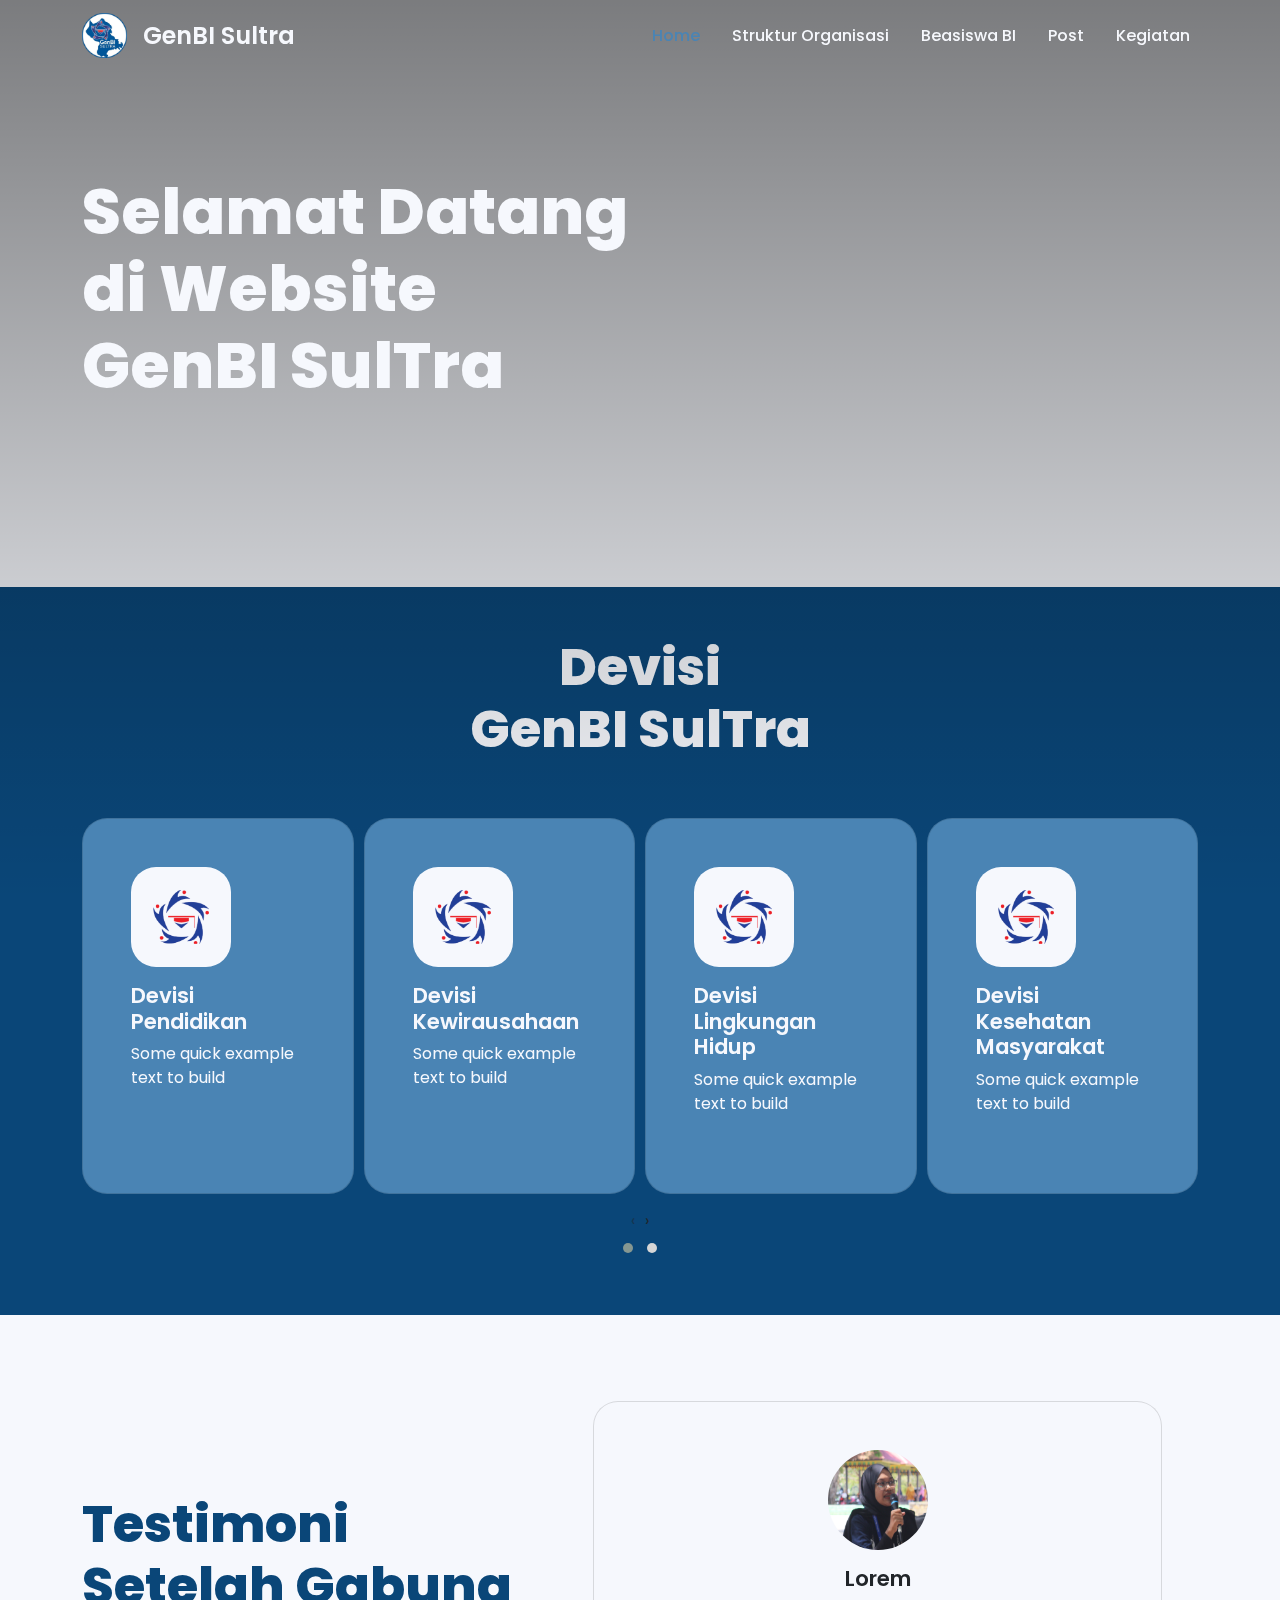
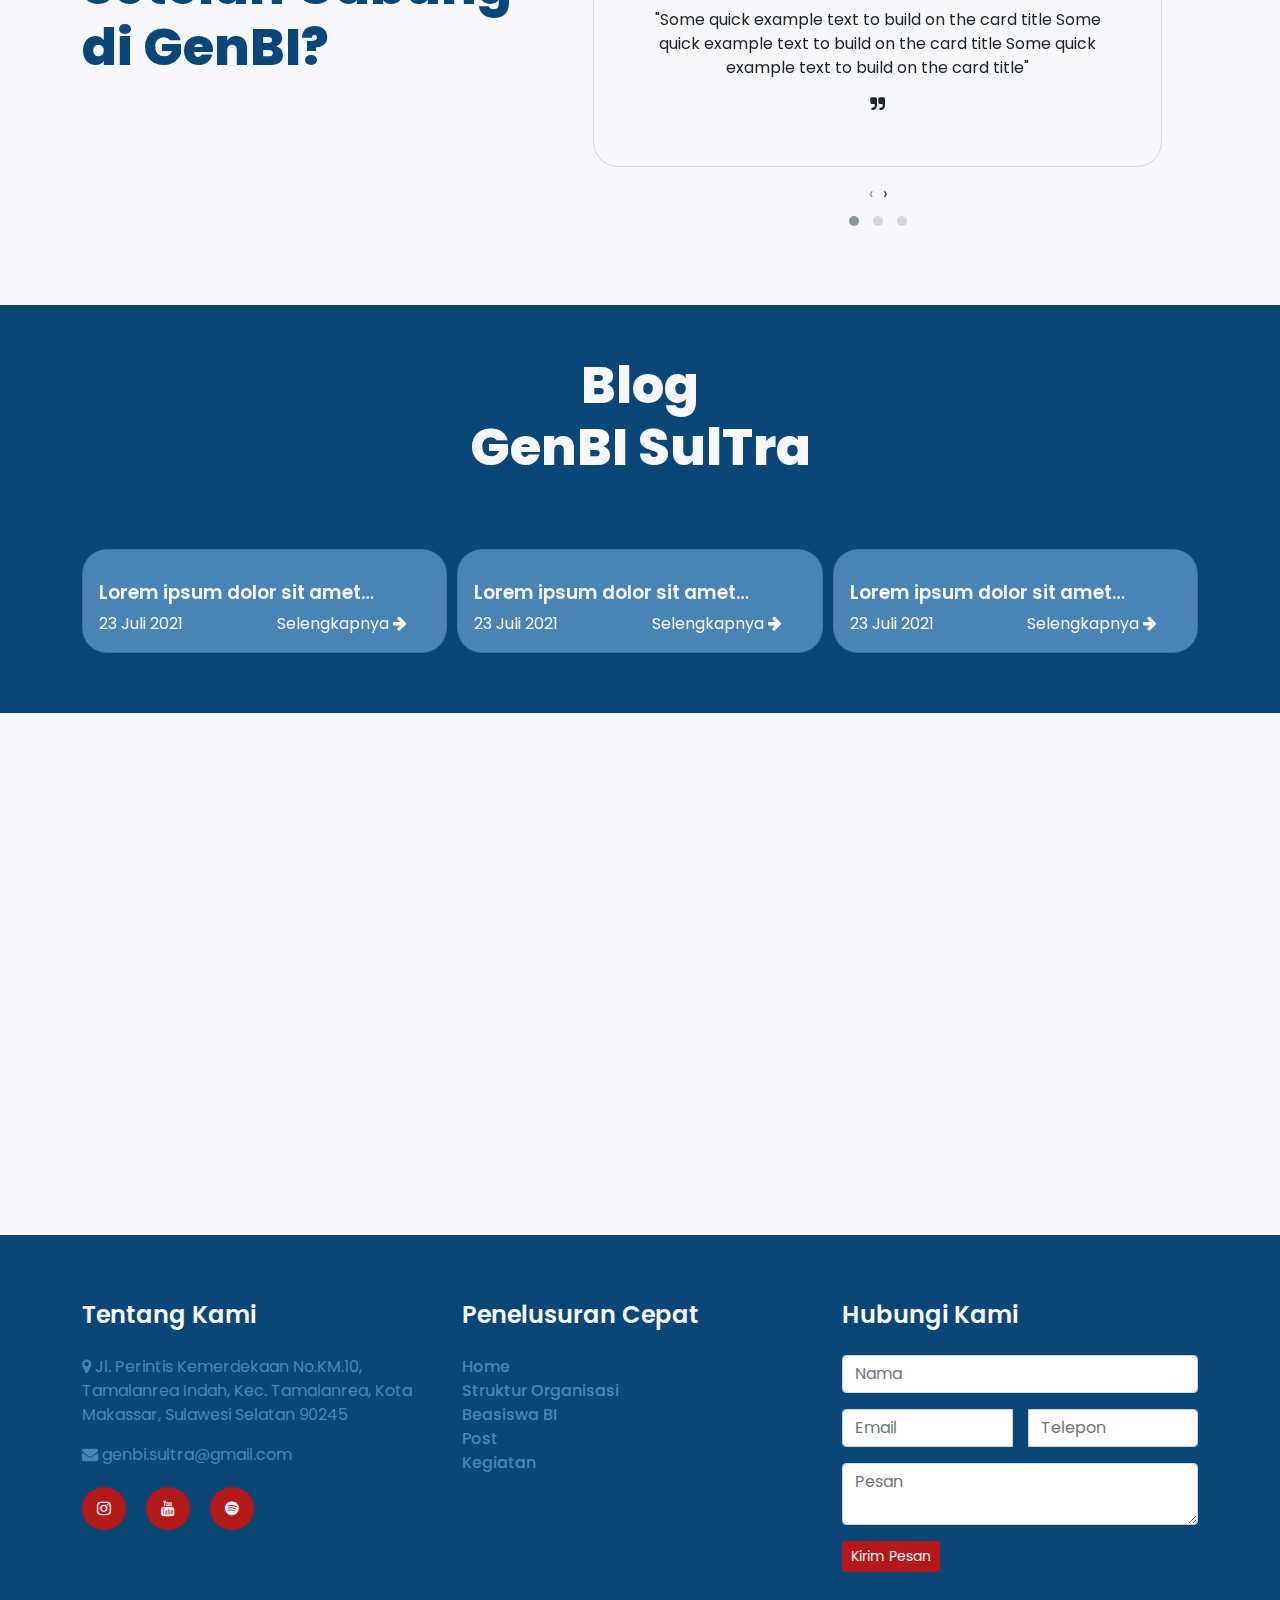
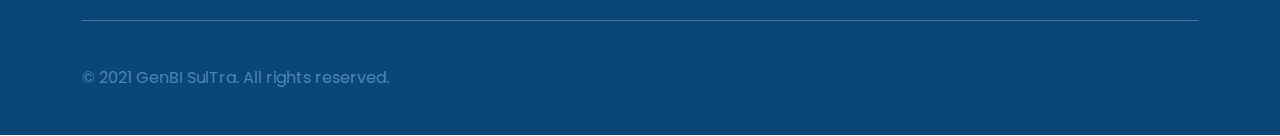
==== index.html @ 7d0d239e "initial commit" ====
<!DOCTYPE html>
<html lang="en">
<head>
	<meta charset="UTF-8">
	<meta http-equiv="X-UA-Compatible" content="IE=edge">
	<meta name="viewport" content="width=device-width, initial-scale=1.0">
	<title>GenBI Sultra</title>
	<link rel="preconnect" href="https://fonts.googleapis.com">
	<link rel="preconnect" href="https://fonts.gstatic.com" crossorigin>
	<link href="https://fonts.googleapis.com/css2?family=Poppins:wght@300;400;500;600;700;800&display=swap" rel="stylesheet">
	<link rel="stylesheet" href="libraries/bootstrap/css/bootstrap.css">
	<link rel="stylesheet" href="/libraries/owlcarousel/owl.carousel.min.css">
	<link rel="stylesheet" href="/libraries/owlcarousel/owl.theme.default.css">
	<link href="//netdna.bootstrapcdn.com/font-awesome/4.1.0/css/font-awesome.min.css" rel="stylesheet">
	<link rel="stylesheet" href="/styles/main.css">
</head>
<body>
	<!-- navbar -->
	<nav class="navbar navbar-expand-lg navbar-light">
		<div class="container">
			<a class="navbar-brand nav-logo" href="#"><img src="/images/genbi-sultra.png" width="45" alt=""></a>
			<a class="navbar-brand nav-brand" href="#">GenBI Sultra</a>
			<button class="navbar-toggler" type="button" data-bs-toggle="collapse" data-bs-target="#navbarSupportedContent" aria-controls="navbarSupportedContent" aria-expanded="false" aria-label="Toggle navigation">
				<span class="navbar-toggler-icon"></span>
			</button>
			<div class="collapse navbar-collapse" id="navbarSupportedContent">
				<ul class="navbar-nav ms-auto mb-2 mb-lg-0">
					<li class="nav-item">
						<a class="nav-link top-nav active" aria-current="page" href="#">Home</a>
					</li>
					<li class="nav-item">
						<a class="nav-link top-nav" href="#">Struktur Organisasi</a>
					</li>
					<li class="nav-item">
						<a class="nav-link top-nav" href="#">Beasiswa BI</a>
					</li>
					<li class="nav-item">
						<a class="nav-link top-nav" href="#">Post</a>
					</li>
					<li class="nav-item">
						<a class="nav-link top-nav" href="#">Kegiatan</a>
					</li>
				</ul>
			</div>
		</div>
	</nav>

	<!-- heroes -->
	<div class="container-fluid heroes-parent">
		<div class="container heroes">
			<div class="row align-items-center">
				<div class="col-12 col-md-6">
					<h1>Selamat Datang <br> di Website <br> GenBI SulTra</h1>
				</div>
				<div class="d-none d-md-block col-md-6">
					
				</div>
			</div>
		</div>
	</div>

	<!-- devisi -->
	<div class="container-fluid devisi">
		<h2 class="text-center">Devisi <br> GenBI SulTra</h2>

		<div class="container">
			<div class="owl-carousel devisi-carousel owl-theme">
				<div class="item">
					<div class="card">
						<div class="card-body">
							<div class="logo-devisi">
								<img src="/images/devisi.png" alt="">
							</div>
							<h5 class="card-title">Devisi <br> Pendidikan</h5>
							<p class="card-text">Some quick example text to build</p>
						</div>
					</div>
				</div>
				<div class="item">
					<div class="card">
						<div class="card-body">
							<div class="logo-devisi">
								<img src="/images/devisi.png" alt="">
							</div>
							<h5 class="card-title">Devisi <br> Kewirausahaan</h5>
							<p class="card-text">Some quick example text to build</p>
						</div>
					</div>
				</div>
				<div class="item">
					<div class="card">
						<div class="card-body">
							<div class="logo-devisi">
								<img src="/images/devisi.png" alt="">
							</div>
							<h5 class="card-title">Devisi <br> Lingkungan Hidup</h5>
							<p class="card-text">Some quick example text to build</p>
						</div>
					</div>
				</div>
				<div class="item">
					<div class="card">
						<div class="card-body">
							<div class="logo-devisi">
								<img src="/images/devisi.png" alt="">
							</div>
							<h5 class="card-title">Devisi <br> Kesehatan Masyarakat</h5>
							<p class="card-text">Some quick example text to build</p>
						</div>
					</div>
				</div>
				<div class="item">
					<div class="card">
						<div class="card-body">
							<div class="logo-devisi">
								<img src="/images/devisi.png" alt="">
							</div>
							<h5 class="card-title">Devisi <br> Komunikasi dan Informatika</h5>
							<p class="card-text">Some quick example text to build</p>
						</div>
					</div>
				</div>
			</div>
		</div>
	</div>

	<!-- testimoni -->
	<div class="container testimoni">
		<div class="row row-testimoni align-items-center">
			<div class="col">
				<h2 class="text-left">Testimoni <br>Setelah Gabung di GenBI?</h2>
			</div>
			<div class="col-12 col-md-7">
				<div class="testimoni-anggota">		
					<div class="owl-carousel testimoni-carousel owl-theme">
						<div class="item">
							<div class="card">
								<div class="card-body">
									<div class="img-profile-container">
										<img src="/images/img-profile.png" alt="">
									</div>
									<h5 class="card-title text-center mt-3">Lorem</h5>
									<p class="card-text text-center mt-3">"Some quick example text to build on the card title Some quick example text to build on the card title Some quick example text to build on the card title"</p>
									<div class="row">
										<i class="fa fa-quote-right text-center"></i>
									</div>
								</div>
							</div>
						</div>
						<div class="item">
							<div class="card">
								<div class="card-body">
									<div class="img-profile-container">
										<img src="/images/img-profile.png" alt="">
									</div>
									<h5 class="card-title text-center mt-3">Ipsum</h5>
									<p class="card-text text-center mt-3">"Some quick example text to build on the card title Some quick example text to build on the card title Some quick example text to build on the card title"</p>
									<div class="row">
										<i class="fa fa-quote-right text-center"></i>
									</div>
								</div>
							</div>
						</div>
						<div class="item">
							<div class="card">
								<div class="card-body">
									<div class="img-profile-container">
										<img src="/images/img-profile.png" alt="">
									</div>
									<h5 class="card-title text-center mt-3">Dolor</h5>
									<p class="card-text text-center mt-3">"Some quick example text to build on the card title Some quick example text to build on the card title Some quick example text to build on the card title"</p>
									<div class="row">
										<i class="fa fa-quote-right text-center"></i>
									</div>
								</div>
							</div>
						</div>
					</div>
				</div>
			</div>
		</div>
	</div>

	<!-- blog -->
	<div class="container-fluid blog">
		<div class="title">
			<h2 class="text-center">Blog <br> GenBI SulTra</h2>
		</div>

		<div class="container">
			<div class="owl-carousel blog-carousel owl-theme">
				<div class="item">
					<div class="card">
						<div class="card-body">
							<div class="img-container">
								<img class="img-blog" src="/images/carousel-1.JPG" alt="">
							</div>
							<h5 class="card-title">Lorem ipsum dolor sit amet consectetur adipisicing elit. Temporibus, suscipit quidem sunt cumque error doloremque earum eius, consectetur quisquam adipisci nam illum ab eum. Incidunt distinctio nemo corrupti modi a?</h5>
							<div class="row">
								<div class="col">
									<p class="date">23 Juli 2021</p>
								</div>
								<div class="col">
									<a href="#">Selengkapnya <i class="fa fa-arrow-right"></i></a>
								</div>
							</div>
						</div>
					</div>
				</div>
				<div class="item">
					<div class="card">
						<div class="card-body">
							<div class="img-container">
								<img class="img-blog" src="/images/carousel-2.JPG" alt="">
							</div>
							<h5 class="card-title">Lorem ipsum dolor sit amet consectetur adipisicing elit. Temporibus, suscipit quidem sunt cumque error doloremque earum eius, consectetur quisquam adipisci nam illum ab eum. Incidunt distinctio nemo corrupti modi a?</h5>
							<div class="row">
								<div class="col">
									<p class="date">23 Juli 2021</p>
								</div>
								<div class="col">
									<a href="#">Selengkapnya <i class="fa fa-arrow-right"></i></a>
								</div>
							</div>
						</div>
					</div>
				</div>
				<div class="item">
					<div class="card">
						<div class="card-body">
							<div class="img-container">
								<img class="img-blog" src="/images/carousel-3.JPG" alt="">
							</div>
							<h5 class="card-title">Lorem ipsum dolor sit amet consectetur adipisicing elit. Temporibus, suscipit quidem sunt cumque error doloremque earum eius, consectetur quisquam adipisci nam illum ab eum. Incidunt distinctio nemo corrupti modi a?</h5>
							<div class="row">
								<div class="col">
									<p class="date">23 Juli 2021</p>
								</div>
								<div class="col">
									<a href="#">Selengkapnya <i class="fa fa-arrow-right"></i></a>
								</div>
							</div>
						</div>
					</div>
				</div>
			</div>
		</div>
	</div>

	<!-- tagar -->
	<div class="container-fluid tagar">
		<div class="container">
			<h2>#ENERGIUNTUKNEGERI <br> #SOSOITO</h2>
		</div>
	</div>

	<footer>
		<div class="container">
			<div class="row pt-5 pb-5">
				<div class="col-12 col-md-4">
					<h3>Tentang Kami</h3>

					<p><i class="fa fa-map-marker"></i> Jl. Perintis Kemerdekaan No.KM.10, Tamalanrea Indah, Kec. Tamalanrea, Kota Makassar, Sulawesi Selatan 90245</p>
					<p><i class="fa fa-envelope"></i> genbi.sultra@gmail.com</p>
					<div class="sosmed">
						<a href="#"><i class="fa fa-instagram"></i></a>
						<a href="#"><i class="fa fa-youtube"></i></i></a>
						<a href="#"><i class="fa fa-spotify"></i></a>
					</div>
				</div>

				<div class="col-12 col-md-4">
					<h3>Penelusuran Cepat</h3>

					<ul>
						<li><a href="#">Home</a></li>
						<li><a href="#">Struktur Organisasi</a></li>
						<li><a href="#">Beasiswa BI</a></li>
						<li><a href="#">Post</a></li>
						<li><a href="#">Kegiatan</a></li>
					</ul>
				</div>

				<div class="col-12 col-md-4">
					<h3>Hubungi Kami</h3>

					<form action="" method="post">
						<div class="input-group mb-3">
							<input type="text" class="form-control" placeholder="Nama" aria-label="Nama">
						</div>
						<div class="input-group mb-3">
							<input type="text" class="form-control me-3" placeholder="Email" aria-label="Email">
							<input type="text" class="form-control" placeholder="Telepon" aria-label="Telepon">
						</div>
						<div class="input-group mb-3">
							<textarea class="form-control" placeholder="Pesan" aria-label="With textarea"></textarea>
						</div>

						<div class="btn btn-sm btn-send">Kirim Pesan</div>
					</form>
				</div>
			</div>

			<hr/>

			<p class="copyrigth">© 2021 GenBI SulTra. All rights reserved.</p>
		</div>
	</footer>

	<script src="/libraries/bootstrap/js/bootstrap.js"></script>
	<script src="/libraries/jquery/jquery-3.6.0.min.js"></script>
	<script src="/libraries/owlcarousel/owl.carousel.min.js"></script>
	<script src="/scripts/animation.js"></script>
</body>
</html>
---- styles/main.css ----
* {
  font-family: 'Poppins', sans-serif;
}

body {
  background-color: #F6F8FD;
}

.navbar {
  position: fixed;
  width: 100%;
  top: 0;
  left: 0;
  z-index: 999;
}

.navbar .nav-logo {
  border-radius: 50%;
}

.navbar .nav-brand {
  font-size: 18pt;
  font-weight: 600;
  color: #F6F8FD;
}

.navbar .nav-brand.active {
  color: #0A4678;
}

.navbar ul li {
  margin-left: 16px;
}

.navbar ul li .top-nav {
  font-size: 12pt;
  font-weight: 500;
  color: #F6F8FD !important;
}

.navbar ul li .top-nav:hover {
  color: #0A4678 !important;
}

.navbar ul li .top-nav.active {
  color: #4a84b4 !important;
}

.navbar ul li .top-nav.active:hover {
  color: #0A4678 !important;
}

.navbar.active {
  background-color: #F6F8FD;
  -webkit-box-shadow: 0 2px 4px rgba(0, 0, 0, 0.2);
          box-shadow: 0 2px 4px rgba(0, 0, 0, 0.2);
}

.heroes-parent {
  background-image: url(/images/sikola-dilao.png);
  background-size: cover;
  height: 100%;
  margin-top: -71px;
  padding: 0;
}

.heroes-parent .heroes {
  margin-top: 70px;
  padding-top: 175px;
  padding-bottom: 175px;
}

.heroes-parent .heroes .row {
  height: 100%;
}

.heroes-parent .heroes .row h1 {
  position: relative;
  font-size: 5vw;
  font-weight: 800;
  color: #F6F8FD;
  z-index: 99;
}

.heroes-parent::after {
  content: '';
  display: block;
  width: 100%;
  height: 100%;
  background-image: -webkit-gradient(linear, left top, left bottom, from(rgba(0, 0, 0, 0.5)), to(rgba(0, 0, 0, 0)));
  background-image: linear-gradient(to bottom, rgba(0, 0, 0, 0.5), rgba(0, 0, 0, 0));
  position: absolute;
  bottom: 0;
}

@media screen and (max-width: 750px) {
  .heroes-parent .heroes .row h1 {
    text-align: center;
    font-size: 10vmin;
  }
}

.devisi {
  background-color: #0A4678;
  padding-top: 50px;
  padding-bottom: 50px;
}

.devisi h2 {
  font-size: 4vw;
  font-weight: 800;
  padding-bottom: 50px;
  color: #F6F8FD;
}

.devisi .card {
  border-radius: 25px;
  padding: 32px;
  background-color: #4a84b4;
  -webkit-box-shadow: 2 2px 4px rgba(0, 0, 0, 0.5);
          box-shadow: 2 2px 4px rgba(0, 0, 0, 0.5);
}

.devisi .card .card-body {
  min-height: 310px;
}

.devisi .card .card-body .logo-devisi {
  position: relative;
  width: 100px;
  height: 100px;
  background-color: #F6F8FD;
  border-radius: 25px;
  margin-bottom: 16px;
}

.devisi .card .card-body .card-title {
  font-size: 16pt;
  font-weight: 600;
  color: #F6F8FD;
}

.devisi .card .card-body p {
  color: #F6F8FD;
}

@media screen and (max-width: 750px) {
  .devisi h2 {
    font-size: 7vmin;
  }
}

.testimoni .row-testimoni {
  padding-top: 50px;
  padding-bottom: 90px;
  height: 100%;
}

.testimoni .row-testimoni h2 {
  font-size: 4vw;
  font-weight: 800;
  color: #0A4678;
}

.testimoni .row-testimoni .testimoni-anggota {
  height: 450px;
  padding: 36px;
}

.testimoni .row-testimoni .testimoni-anggota .quotes-logo {
  text-align: center;
}

.testimoni .row-testimoni .testimoni-anggota .card {
  border-radius: 25px;
  padding: 32px;
  background-color: #F6F8FD;
}

.testimoni .row-testimoni .testimoni-anggota .card .card-body {
  min-height: 300px;
}

.testimoni .row-testimoni .testimoni-anggota .card .card-body .img-profile-container {
  position: relative;
  width: 100px;
  height: 100px;
  background-color: #F6F8FD;
  border-radius: 25px;
  margin-bottom: 16px;
  margin: auto;
}

.testimoni .row-testimoni .testimoni-anggota .card .card-body .img-profile-container img {
  width: 100%;
  height: 100%;
  border-radius: 50%;
}

.testimoni .row-testimoni .testimoni-anggota .card .card-body .card-title {
  font-size: 16pt;
  font-weight: 600;
}

.testimoni .row-testimoni .testimoni-anggota .card .card-body .quotes-logo {
  width: 55px;
  -webkit-box-pack: center;
      -ms-flex-pack: center;
          justify-content: center;
  margin: auto;
}

@media screen and (max-width: 990px) {
  .testimoni .row-testimoni {
    padding-top: 30px;
    padding-bottom: 120px;
  }
}

@media screen and (max-width: 750px) {
  .testimoni .row-testimoni {
    padding-top: 40px;
    padding-bottom: 110px;
  }
  .testimoni .row-testimoni h2 {
    font-size: 7vmin;
  }
}

.blog {
  background-color: #0A4678;
  padding-top: 50px;
  padding-bottom: 60px;
}

.blog h2 {
  font-size: 4vw;
  font-weight: 800;
  padding: 5%;
  padding-top: 0;
  color: #F6F8FD;
}

.blog .card {
  border-radius: 25px;
  background-color: #4a84b4;
}

.blog .card .card-body .img-container {
  position: relative;
}

.blog .card .card-body .img-container .img-blog {
  border-radius: 25px;
  width: 100%;
}

.blog .card .card-body .img-container::after {
  content: '';
  display: block;
  width: 100%;
  height: 100%;
  background-image: -webkit-gradient(linear, left bottom, left top, from(black), to(rgba(0, 0, 0, 0)));
  background-image: linear-gradient(to top, black, rgba(0, 0, 0, 0));
  position: absolute;
  bottom: 0;
  border-radius: 25px;
}

.blog .card .card-body .card-title {
  font-size: 14pt;
  font-weight: 600;
  margin-top: 16px;
  overflow: hidden;
  display: -webkit-box;
  -webkit-line-clamp: 1;
  -webkit-box-orient: vertical;
  color: #F6F8FD;
}

.blog .card .card-body .date {
  margin-bottom: 0;
  color: #F6F8FD;
}

.blog .card .card-body a {
  color: #F6F8FD;
  text-decoration: none;
}

.blog .card .card-body a:hover {
  color: #0A4678;
  text-decoration: underline;
}

@media screen and (max-width: 750px) {
  .blog h2 {
    font-size: 7vmin;
  }
}

.tagar {
  background-image: url(/images/sikola-dilao.png);
  background-size: cover;
  height: 100%;
}

.tagar .container {
  padding-top: 180px;
  padding-bottom: 180px;
  height: 100%;
}

.tagar .container h2 {
  font-size: 5vw;
  font-weight: 800;
  color: #F6F8FD;
}

@media screen and (max-width: 750px) {
  .tagar .container h2 {
    font-size: 6vmin;
  }
}

footer {
  background-color: #0A4678;
}

footer h3 {
  font-size: 18pt;
  font-weight: 600;
  color: #F6F8FD;
  padding: 5%;
  padding-left: 0;
}

footer p {
  color: #4a84b4;
}

footer .sosmed {
  margin-top: 30px;
}

footer .sosmed a {
  padding: 10px;
  padding-left: 15px;
  padding-right: 15px;
  background-color: #B51818;
  border-radius: 50%;
  margin-right: 16px;
}

footer .sosmed a i {
  color: #F6F8FD;
}

footer .sosmed a:hover {
  background-color: #4a84b4;
}

footer .btn-send {
  background-color: #B51818;
  color: #F6F8FD;
}

footer .btn-send:hover {
  background-color: #4a84b4;
}

footer ul {
  list-style: none;
  padding-left: 0;
  margin-bottom: 0;
}

footer ul li {
  padding-left: 0;
}

footer ul li a {
  font-size: 12pt;
  font-weight: 500;
  color: #4a84b4 !important;
  text-decoration: none;
}

footer ul li a:hover {
  color: #F6F8FD !important;
}

footer hr {
  color: #F6F8FD;
  margin: 0;
}

footer .copyrigth {
  padding-top: 45px;
  padding-bottom: 45px;
  margin-top: 0;
  margin-bottom: 0;
}

@media screen and (max-width: 750px) {
  footer .row {
    padding-top: 0 !important;
  }
  footer .row .col-12 {
    margin-top: 50px;
  }
}
/*# sourceMappingURL=main.css.map */
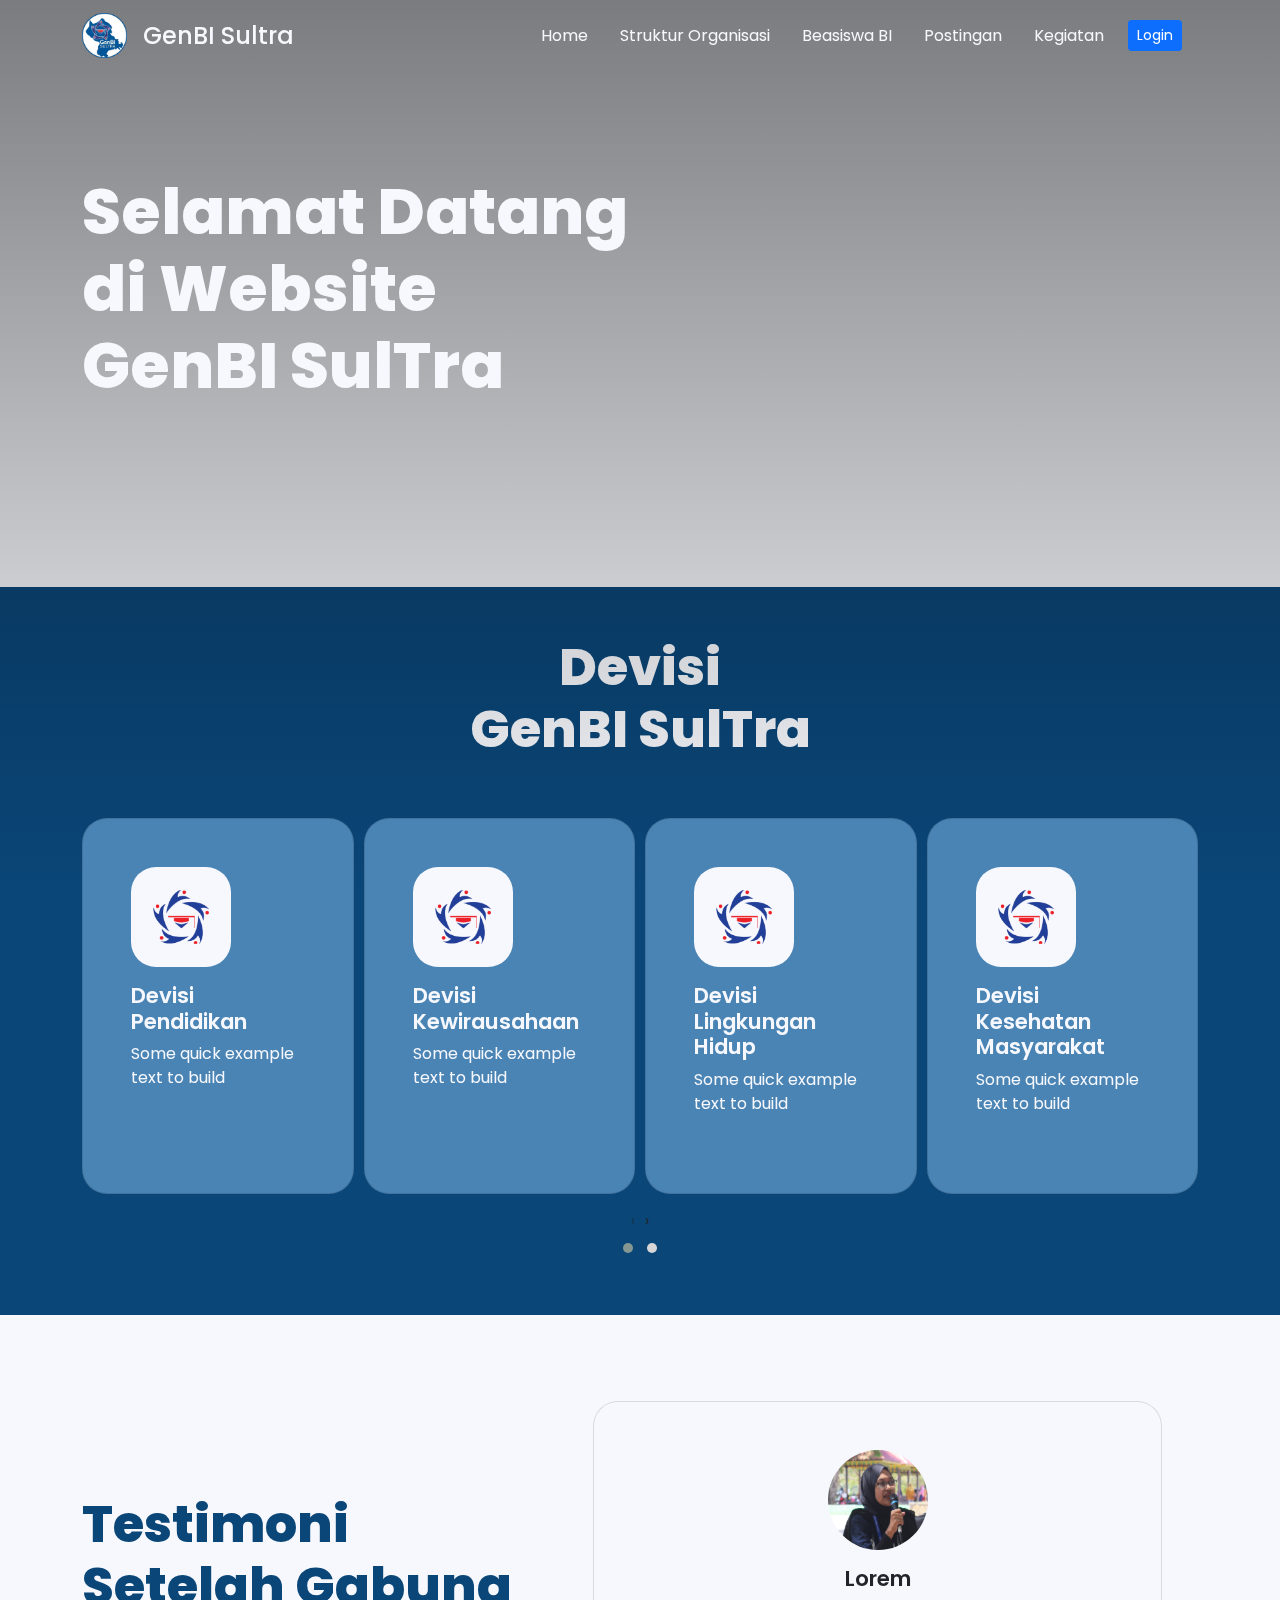
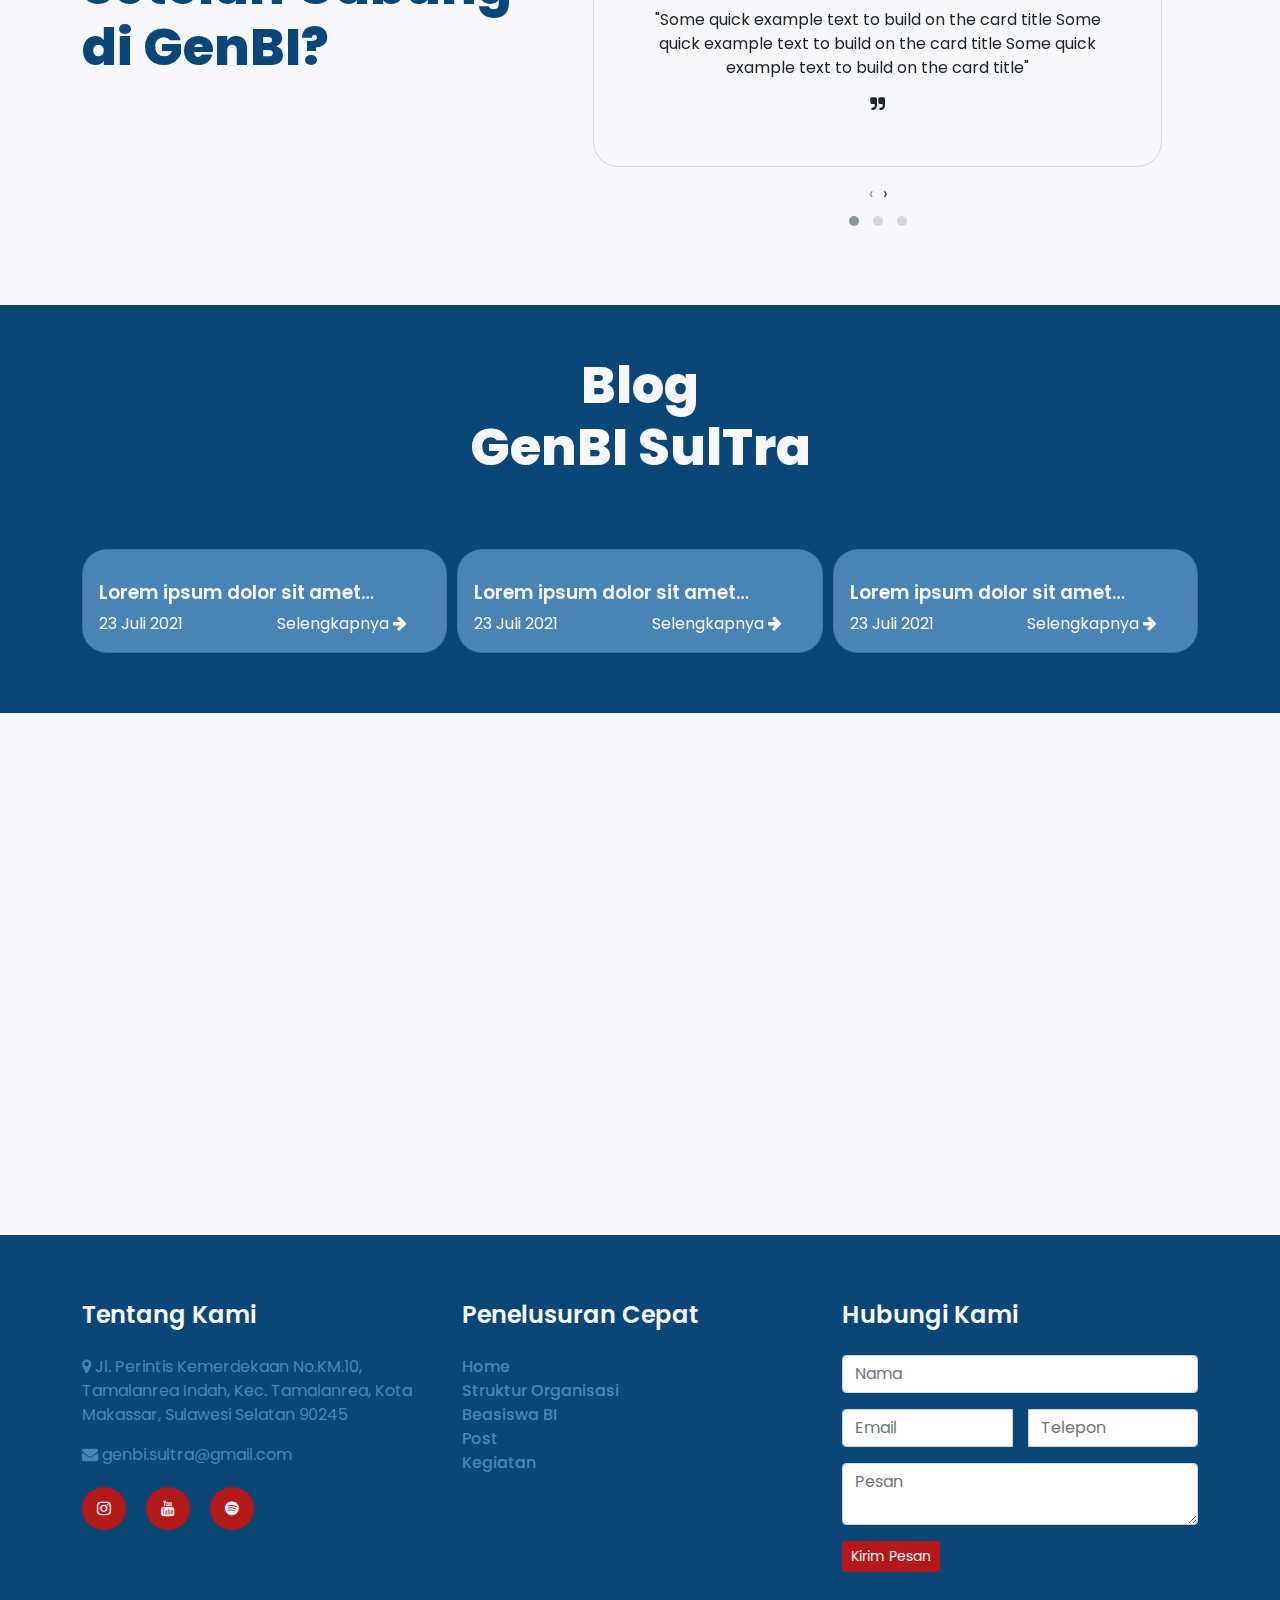
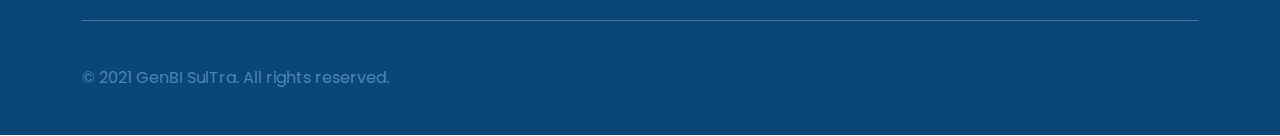
==== commit da492dec: "Perbaikan Navbar" ====
--- a/index.html
+++ b/index.html
@@ -4,7 +4,7 @@
 	<meta charset="UTF-8">
 	<meta http-equiv="X-UA-Compatible" content="IE=edge">
 	<meta name="viewport" content="width=device-width, initial-scale=1.0">
-	<title>GenBI Sultra</title>
+	<title>GenBI SULTRA</title>
 	<link rel="preconnect" href="https://fonts.googleapis.com">
 	<link rel="preconnect" href="https://fonts.gstatic.com" crossorigin>
 	<link href="https://fonts.googleapis.com/css2?family=Poppins:wght@300;400;500;600;700;800&display=swap" rel="stylesheet">
@@ -16,7 +16,7 @@
 </head>
 <body>
 	<!-- navbar -->
-	<nav class="navbar navbar-expand-lg navbar-light">
+	<nav class="navbar navbar-expand-lg navbar-light py-2">
 		<div class="container">
 			<a class="navbar-brand nav-logo" href="#"><img src="/images/genbi-sultra.png" width="45" alt=""></a>
 			<a class="navbar-brand nav-brand" href="#">GenBI Sultra</a>
@@ -26,21 +26,25 @@
 			<div class="collapse navbar-collapse" id="navbarSupportedContent">
 				<ul class="navbar-nav ms-auto mb-2 mb-lg-0">
 					<li class="nav-item">
-						<a class="nav-link top-nav active" aria-current="page" href="#">Home</a>
-					</li>
-					<li class="nav-item">
-						<a class="nav-link top-nav" href="#">Struktur Organisasi</a>
-					</li>
-					<li class="nav-item">
-						<a class="nav-link top-nav" href="#">Beasiswa BI</a>
-					</li>
-					<li class="nav-item">
-						<a class="nav-link top-nav" href="#">Post</a>
-					</li>
-					<li class="nav-item">
-						<a class="nav-link top-nav" href="#">Kegiatan</a>
+						<a class="nav-link top-nav" aria-current="page" href="/index.html">Home</a>
+					</li>
+					<li class="nav-item">
+						<a class="nav-link top-nav" aria-current="page" href="">Struktur Organisasi</a>
+					</li>
+					<li class="nav-item">
+						<a class="nav-link top-nav" aria-current="page" href="#">Beasiswa BI</a>
+					</li>
+					<li class="nav-item">
+						<a class="nav-link top-nav" aria-current="page" href="#">Postingan</a>
+					</li>
+					<li class="nav-item">
+						<a class="nav-link top-nav" aria-current="page" href="#">Kegiatan</a>
 					</li>
 				</ul>
+
+				<a href="#" class="btn btn-sm btn-primary ms-3 d-block me-sm-3">
+					Login
+				</a>
 			</div>
 		</div>
 	</nav>
--- a/styles/main.css
+++ b/styles/main.css
@@ -20,12 +20,12 @@
 
 .navbar .nav-brand {
   font-size: 18pt;
-  font-weight: 600;
+  font-weight: 500;
   color: #F6F8FD;
 }
 
 .navbar .nav-brand.active {
-  color: #0A4678;
+  color: #4a84b4;
 }
 
 .navbar ul li {
@@ -34,20 +34,22 @@
 
 .navbar ul li .top-nav {
   font-size: 12pt;
-  font-weight: 500;
+  font-weight: normal;
   color: #F6F8FD !important;
 }
 
 .navbar ul li .top-nav:hover {
-  color: #0A4678 !important;
+  opacity: 50%;
 }
 
 .navbar ul li .top-nav.active {
   color: #4a84b4 !important;
+  font-weight: normal;
 }
 
 .navbar ul li .top-nav.active:hover {
   color: #0A4678 !important;
+  opacity: 50%;
 }
 
 .navbar.active {
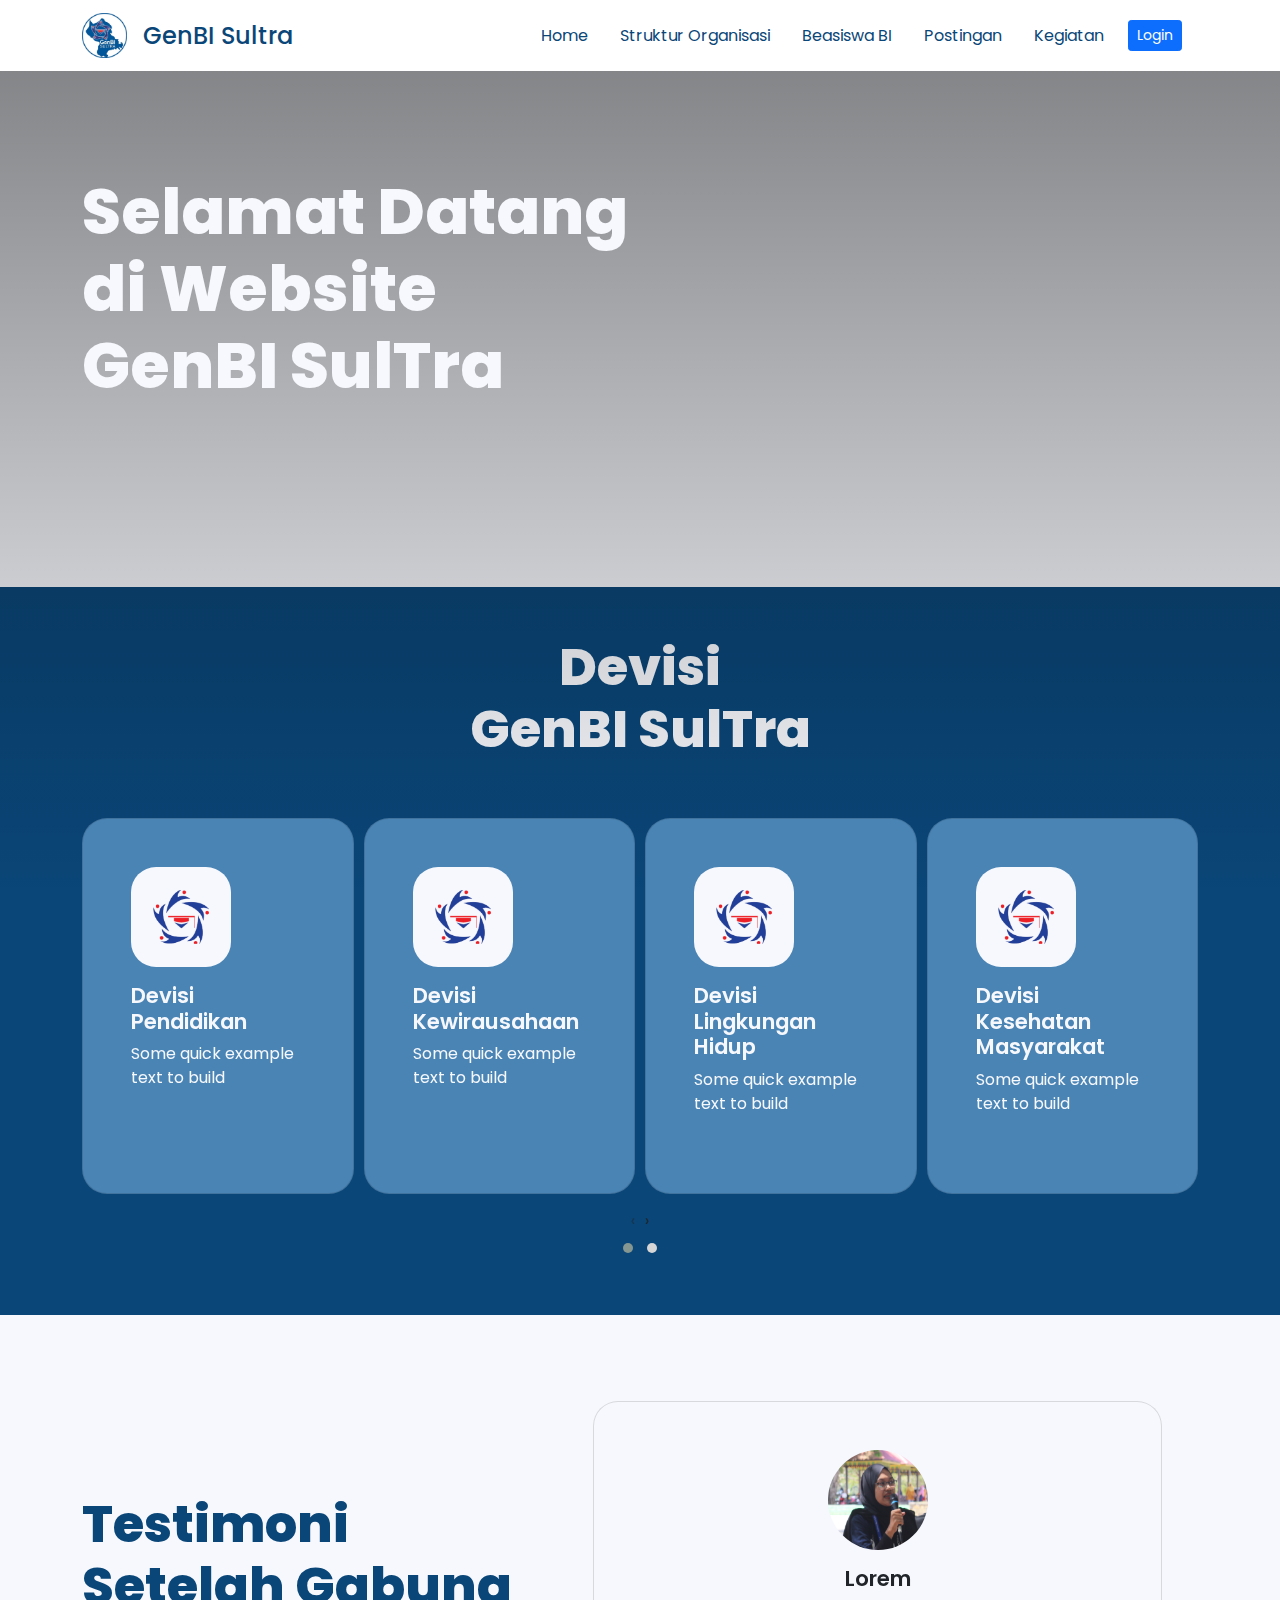
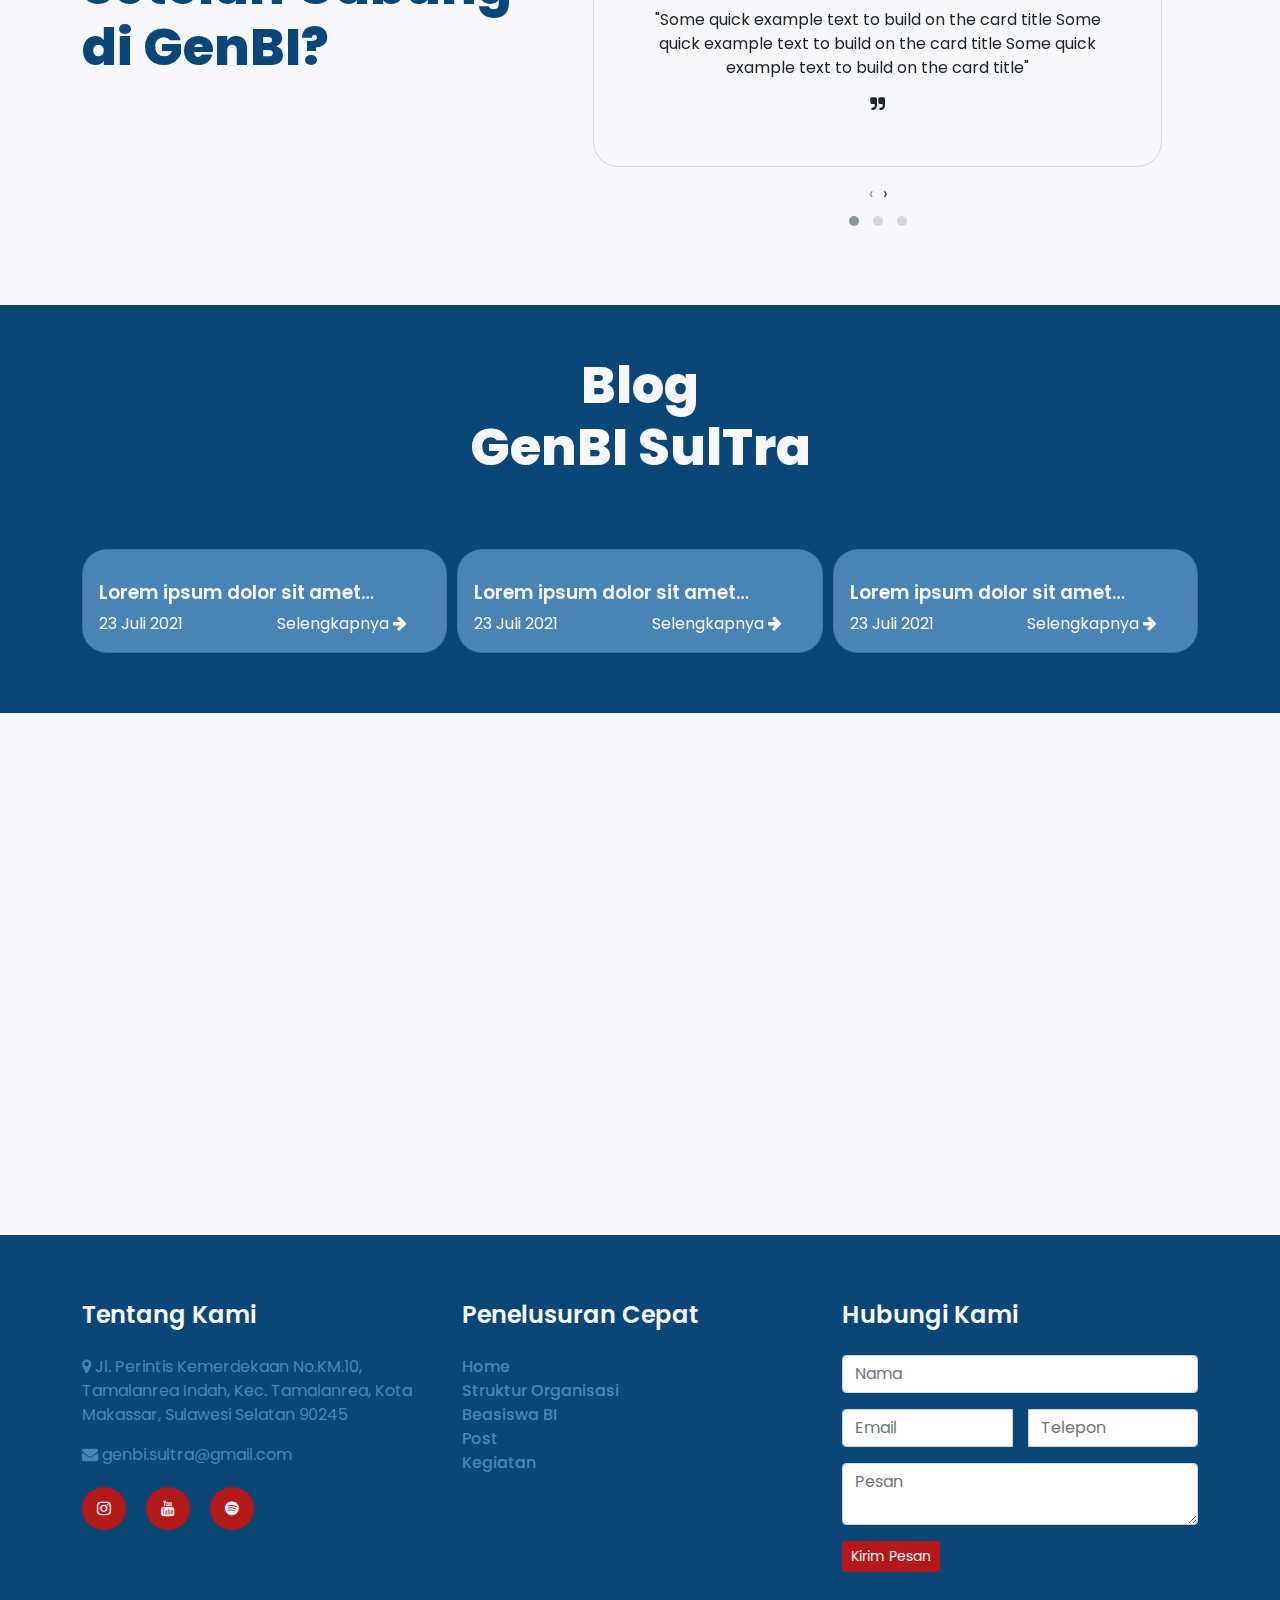
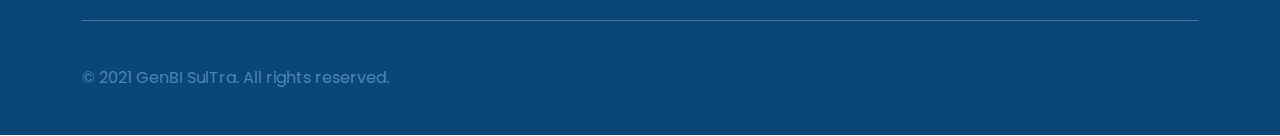
==== commit 9b9997f1: "perbaikan navbar" ====
--- a/index.html
+++ b/index.html
@@ -16,7 +16,7 @@
 </head>
 <body>
 	<!-- navbar -->
-	<nav class="navbar navbar-expand-lg navbar-light py-2">
+	<nav class="navbar navbar-expand-lg navbar-light bg-white py-2">
 		<div class="container">
 			<a class="navbar-brand nav-logo" href="#"><img src="/images/genbi-sultra.png" width="45" alt=""></a>
 			<a class="navbar-brand nav-brand" href="#">GenBI Sultra</a>
@@ -29,7 +29,7 @@
 						<a class="nav-link top-nav" aria-current="page" href="/index.html">Home</a>
 					</li>
 					<li class="nav-item">
-						<a class="nav-link top-nav" aria-current="page" href="">Struktur Organisasi</a>
+						<a class="nav-link top-nav" aria-current="page" href="/">Struktur Organisasi</a>
 					</li>
 					<li class="nav-item">
 						<a class="nav-link top-nav" aria-current="page" href="#">Beasiswa BI</a>
--- a/styles/main.css
+++ b/styles/main.css
@@ -21,11 +21,7 @@
 .navbar .nav-brand {
   font-size: 18pt;
   font-weight: 500;
-  color: #F6F8FD;
-}
-
-.navbar .nav-brand.active {
-  color: #4a84b4;
+  color: #0A4678;
 }
 
 .navbar ul li {
@@ -35,27 +31,11 @@
 .navbar ul li .top-nav {
   font-size: 12pt;
   font-weight: normal;
-  color: #F6F8FD !important;
+  color: #0A4678 !important;
 }
 
 .navbar ul li .top-nav:hover {
   opacity: 50%;
-}
-
-.navbar ul li .top-nav.active {
-  color: #4a84b4 !important;
-  font-weight: normal;
-}
-
-.navbar ul li .top-nav.active:hover {
-  color: #0A4678 !important;
-  opacity: 50%;
-}
-
-.navbar.active {
-  background-color: #F6F8FD;
-  -webkit-box-shadow: 0 2px 4px rgba(0, 0, 0, 0.2);
-          box-shadow: 0 2px 4px rgba(0, 0, 0, 0.2);
 }
 
 .heroes-parent {
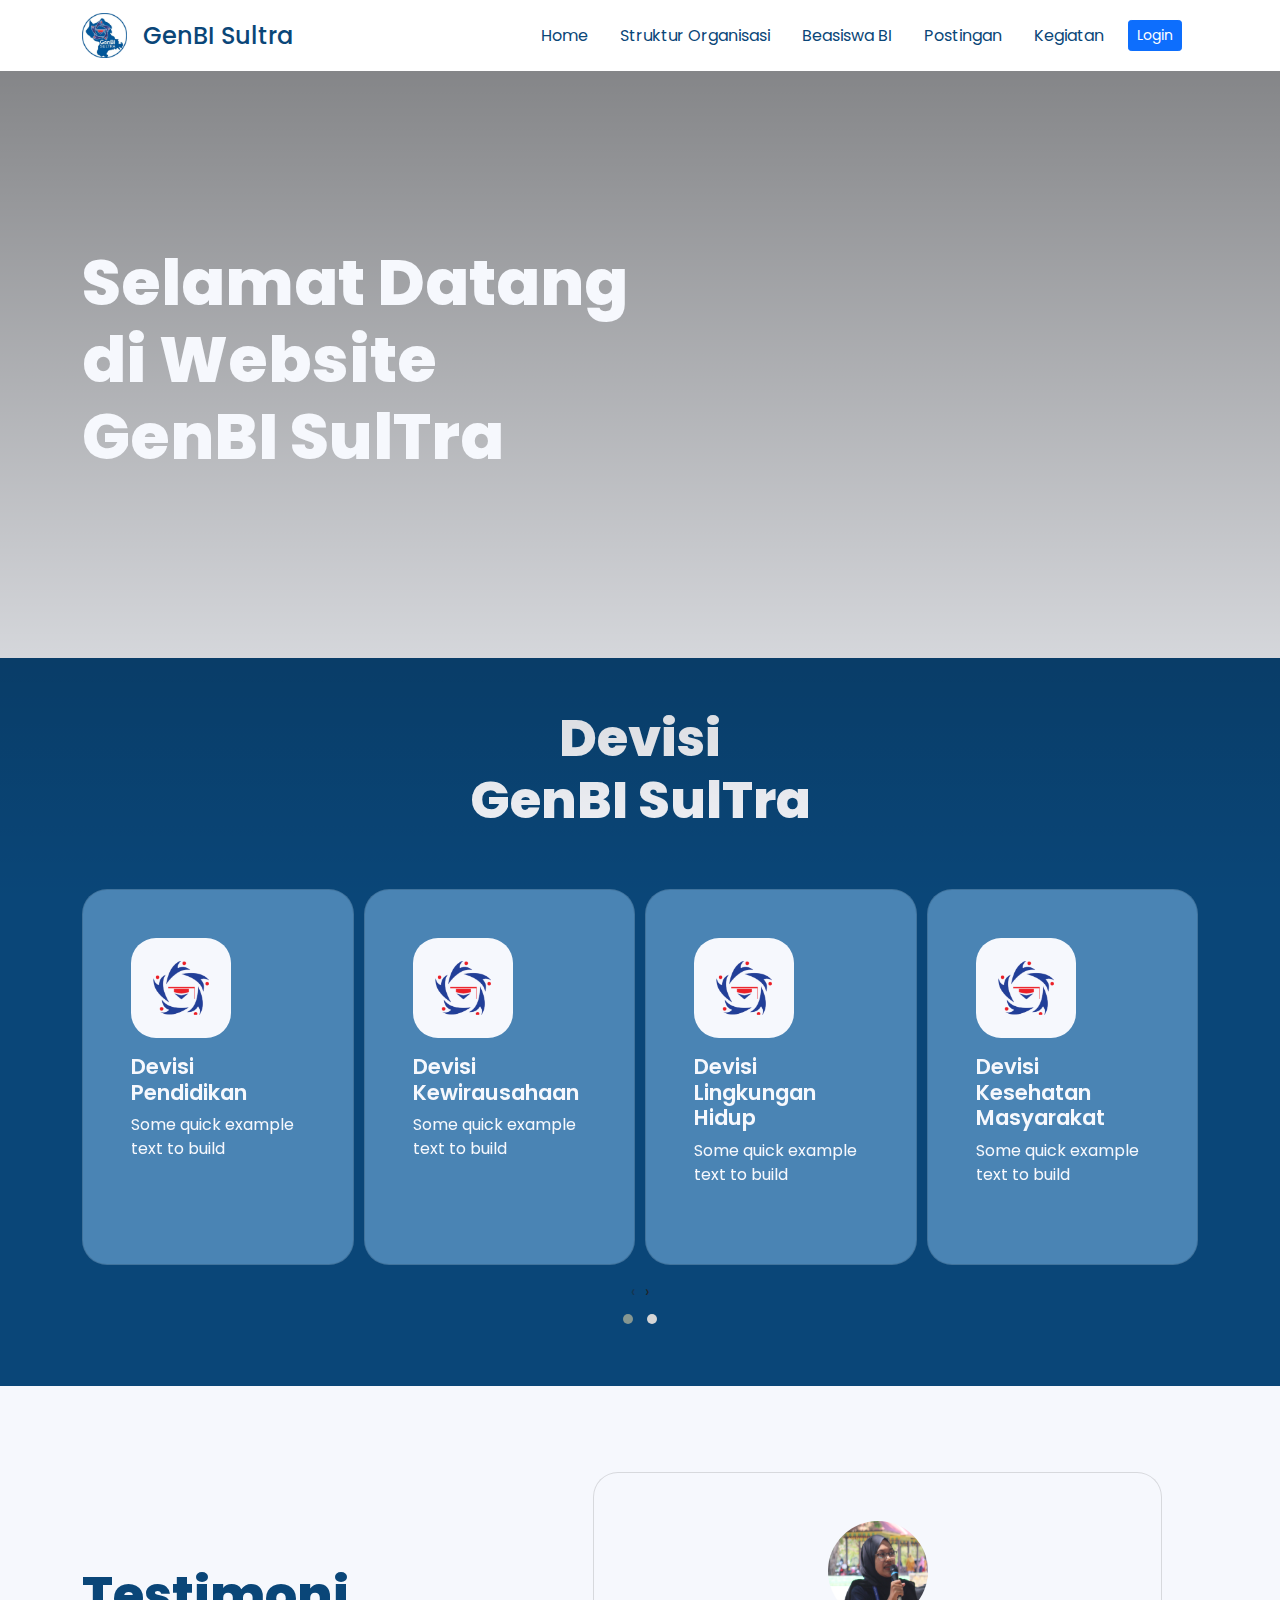
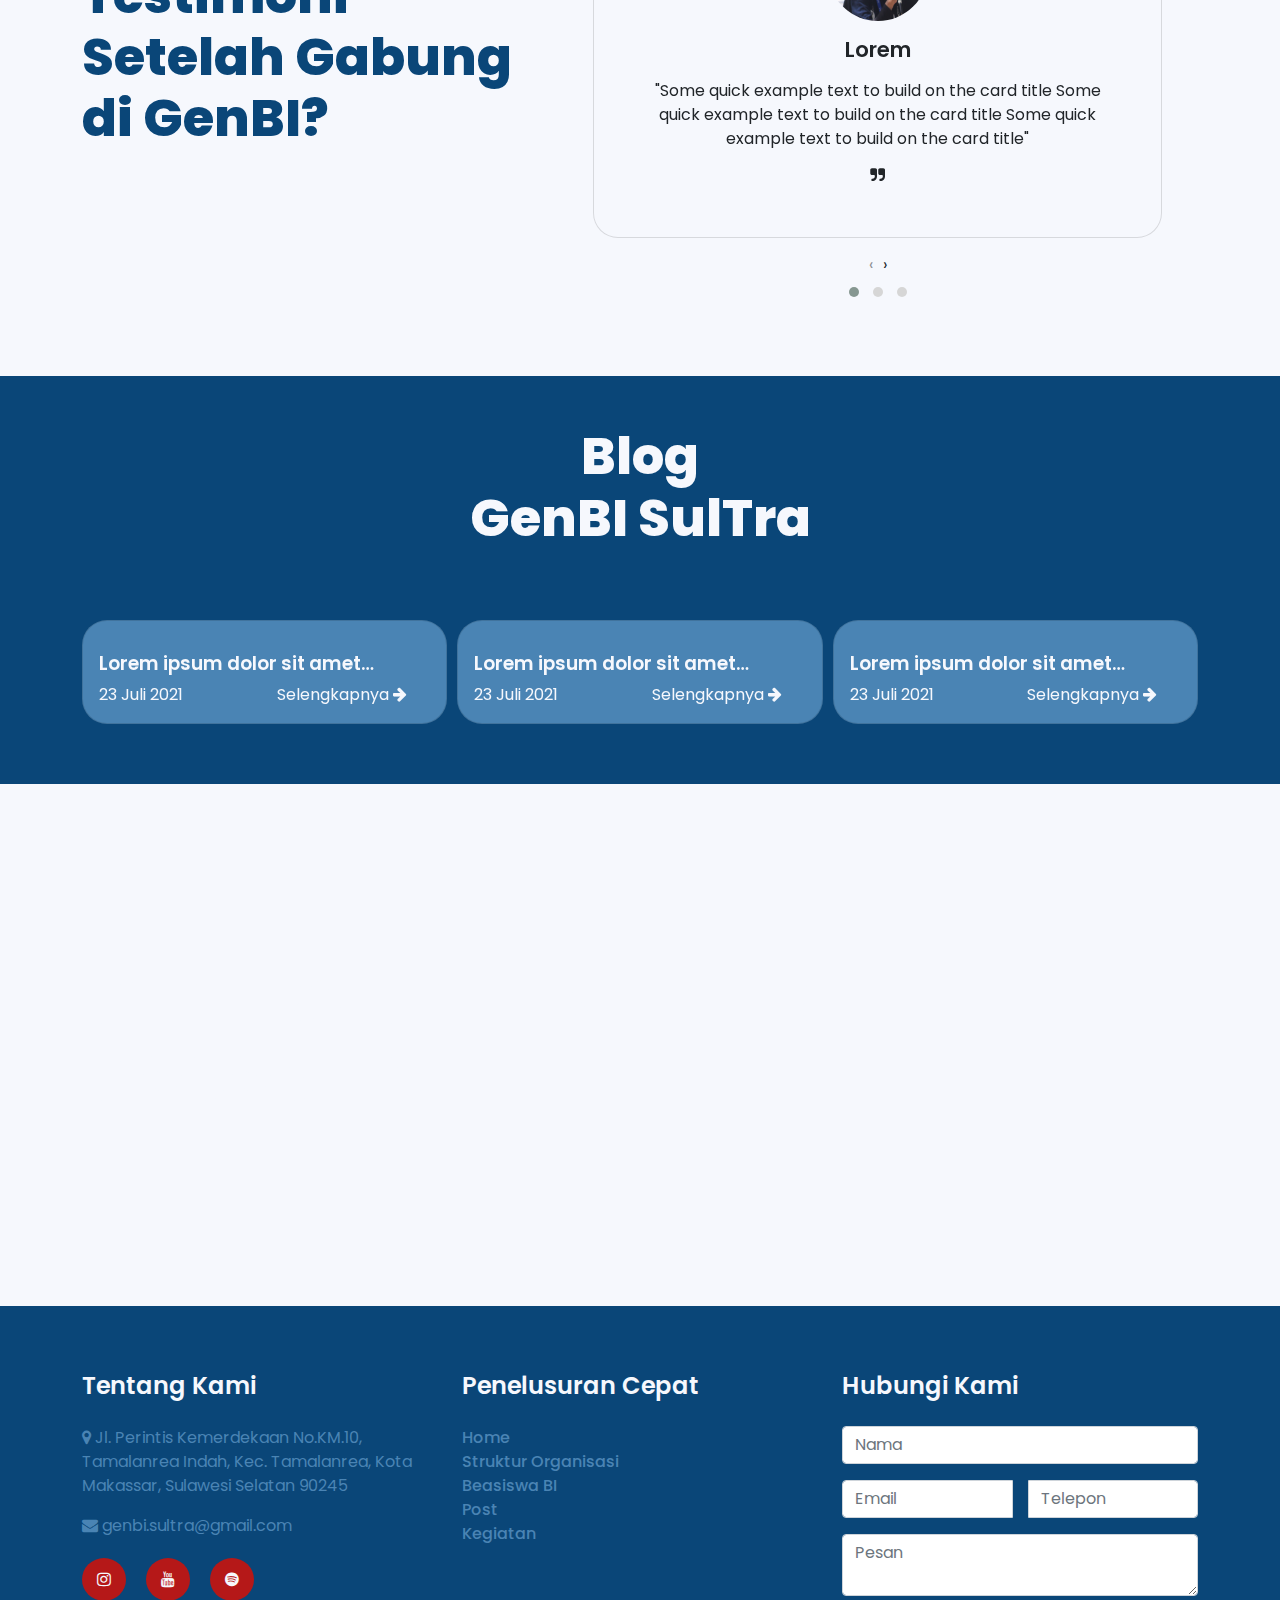
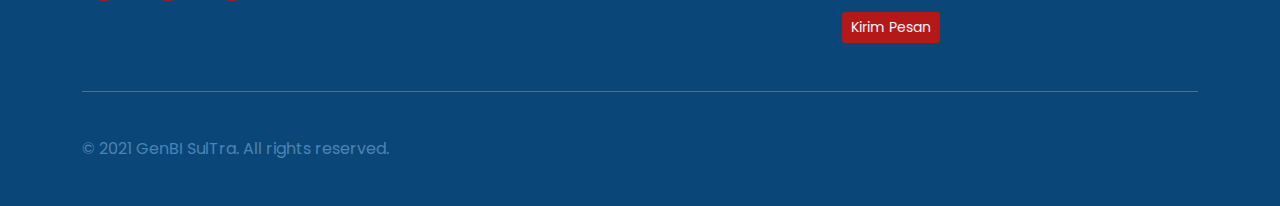
==== commit 216c6dfe: "tambah halaman struktur organisasi" ====
--- a/index.html
+++ b/index.html
@@ -29,7 +29,7 @@
 						<a class="nav-link top-nav" aria-current="page" href="/index.html">Home</a>
 					</li>
 					<li class="nav-item">
-						<a class="nav-link top-nav" aria-current="page" href="/">Struktur Organisasi</a>
+						<a class="nav-link top-nav" aria-current="page" href="/struktur-organisasi.html">Struktur Organisasi</a>
 					</li>
 					<li class="nav-item">
 						<a class="nav-link top-nav" aria-current="page" href="#">Beasiswa BI</a>
--- a/styles/main.css
+++ b/styles/main.css
@@ -42,7 +42,6 @@
   background-image: url(/images/sikola-dilao.png);
   background-size: cover;
   height: 100%;
-  margin-top: -71px;
   padding: 0;
 }
 
@@ -392,4 +391,46 @@
     margin-top: 50px;
   }
 }
+
+.organisasi {
+  margin-top: 70px;
+}
+
+.organisasi .container {
+  margin-top: 100px;
+  margin-bottom: 30px;
+}
+
+.organisasi .card {
+  border-radius: 25px;
+  padding: 32px;
+  background-color: #0A4678;
+  -webkit-box-shadow: 2 2px 4px rgba(0, 0, 0, 0.5);
+          box-shadow: 2 2px 4px rgba(0, 0, 0, 0.5);
+}
+
+.organisasi .card .card-body {
+  min-height: 310px;
+}
+
+.organisasi .card .card-body .logo-devisi {
+  margin: auto;
+  padding: 20px;
+  position: relative;
+  width: 150px;
+  height: 150px;
+  background-color: #F6F8FD;
+  border-radius: 25px;
+  margin-bottom: 16px;
+}
+
+.organisasi .card .card-body .card-title {
+  font-size: 16pt;
+  font-weight: 600;
+  color: #F6F8FD;
+}
+
+.organisasi .card .card-body p {
+  color: #F6F8FD;
+}
 /*# sourceMappingURL=main.css.map */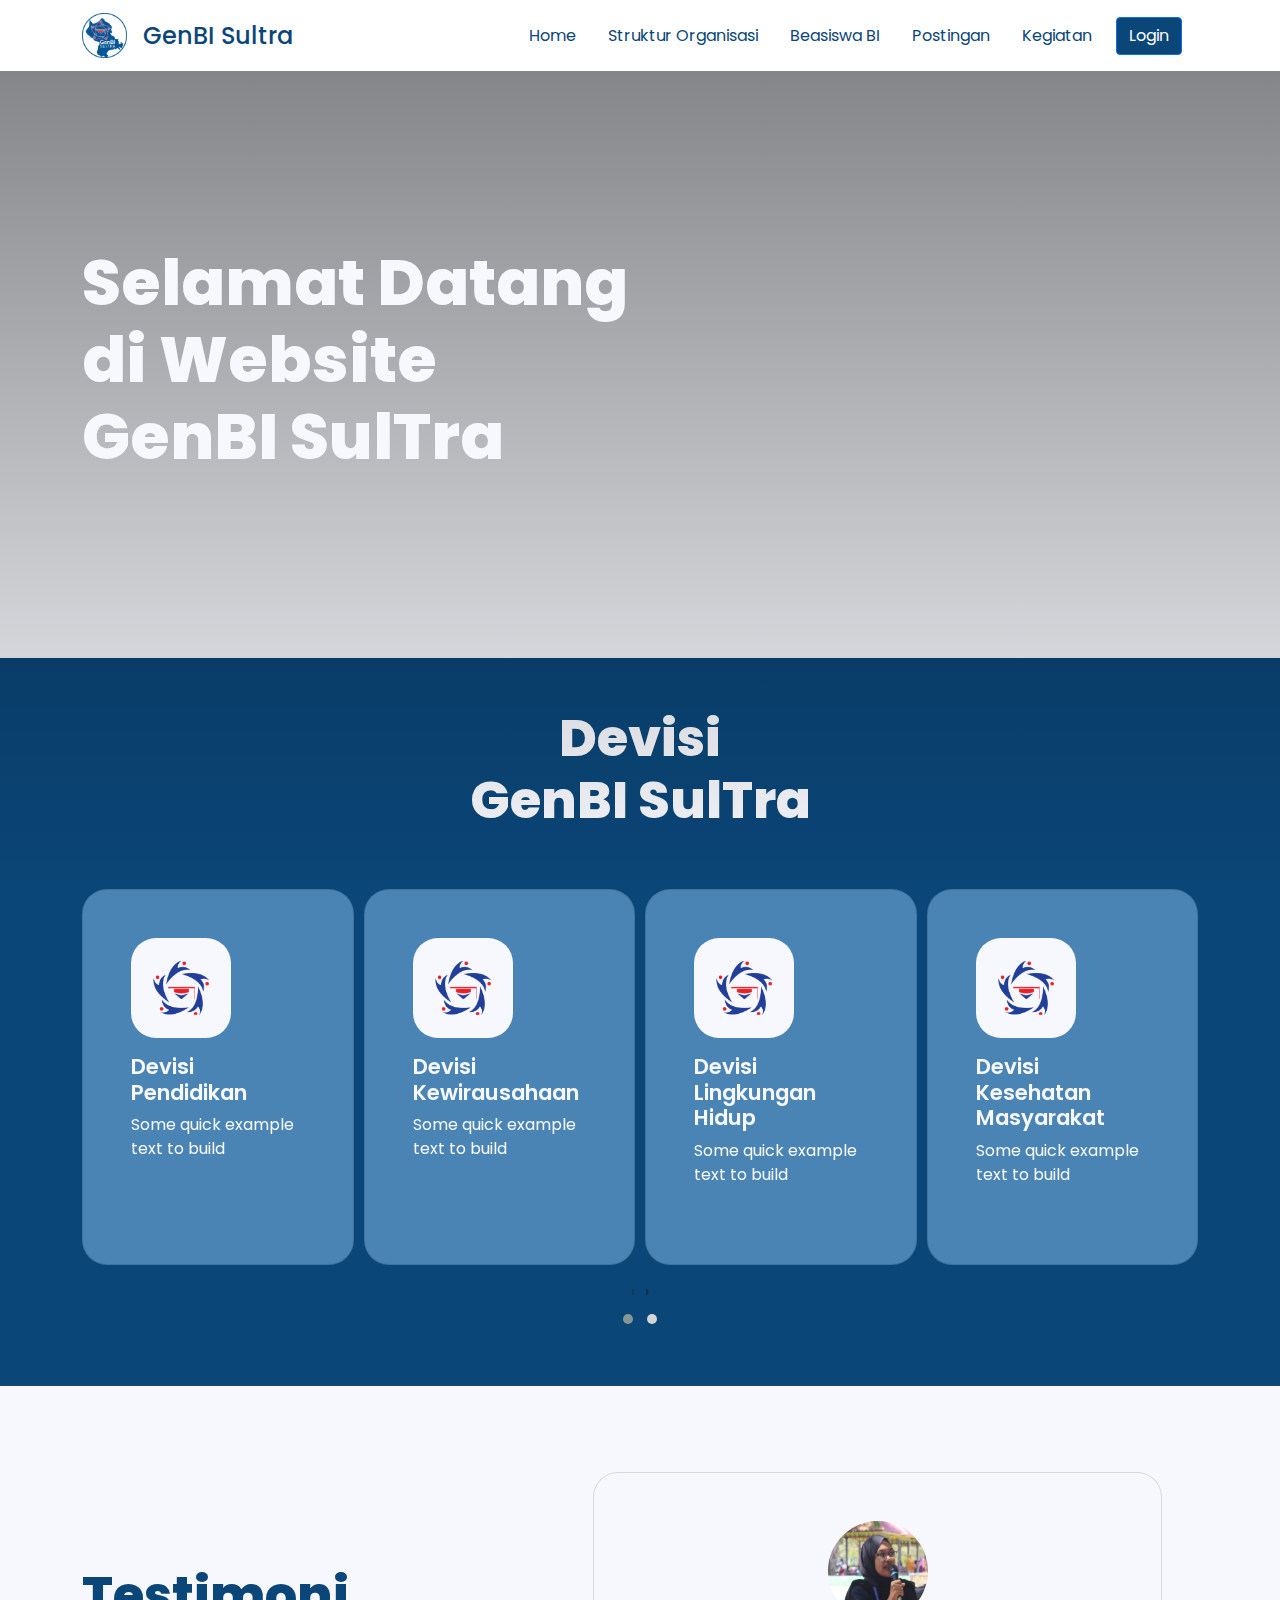
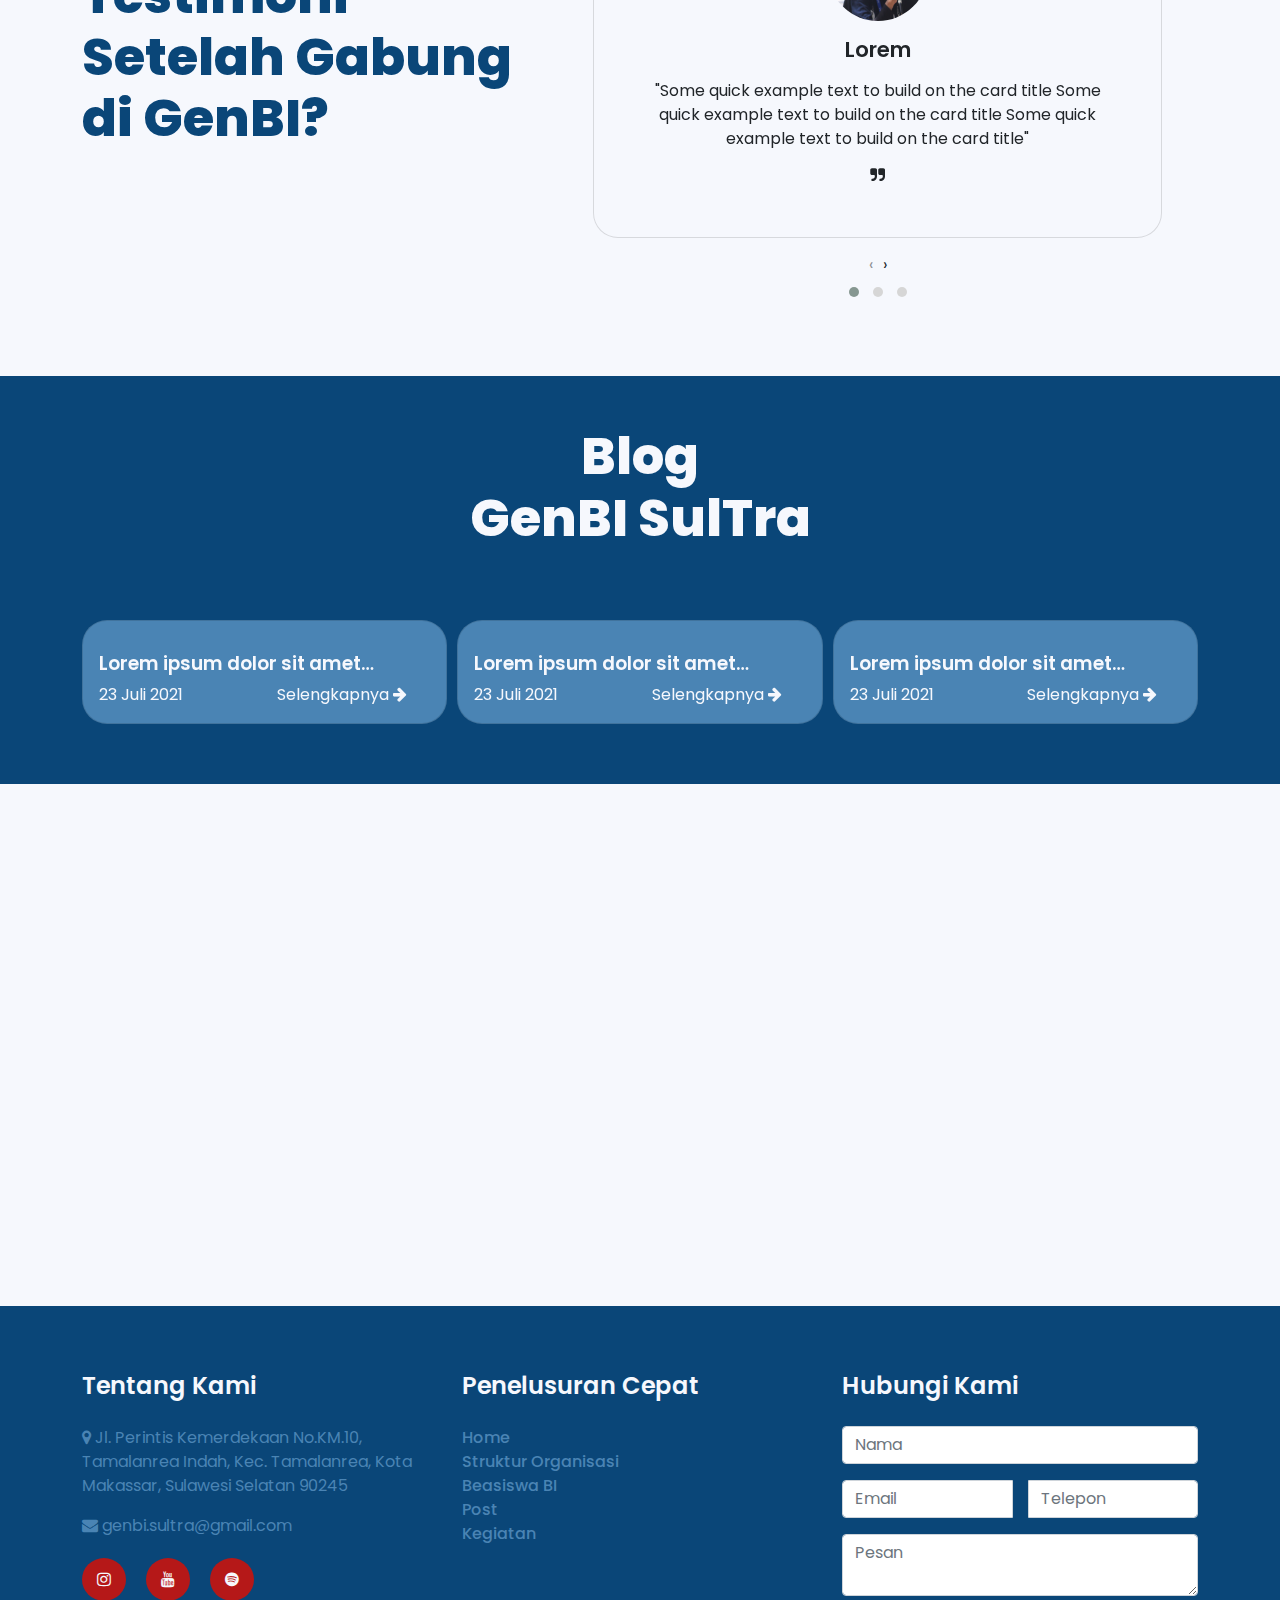
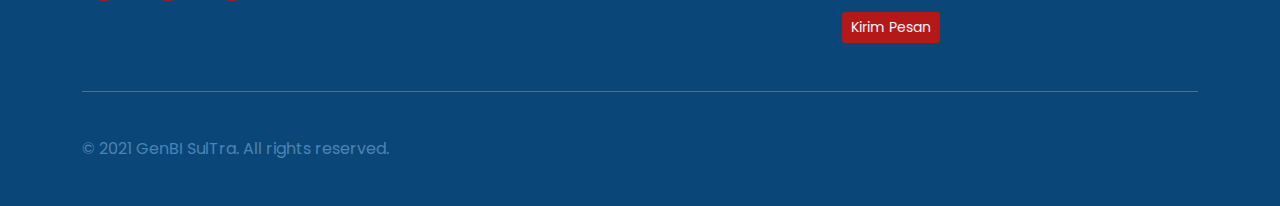
==== commit d2318935: "tambah fitur login dan daftar" ====
--- a/index.html
+++ b/index.html
@@ -42,9 +42,11 @@
 					</li>
 				</ul>
 
-				<a href="#" class="btn btn-sm btn-primary ms-3 d-block me-sm-3">
+				<button class="btn btn-primary btn-login ms-3 d-block me-sm-3"
+					data-bs-toggle="modal"
+					data-bs-target="#loginModal">
 					Login
-				</a>
+				</button>
 			</div>
 		</div>
 	</nav>
@@ -258,6 +260,63 @@
 		</div>
 	</div>
 
+	<div class="modal fade" id="loginModal" tabindex="-1" aria-labelledby="exampleModalLabel" aria-hidden="true">
+		<div class="modal-dialog modal-dialog-centered">
+			<div class="modal-content">
+				<div class="modal-body p-4">
+					<ul class="nav nav-tabs" id="myTab" role="tablist">
+						<li class="nav-item" role="presentation">
+							<button class="nav-link active" id="home-tab" data-bs-toggle="tab" data-bs-target="#masuk" type="button" role="tab" aria-controls="masuk" aria-selected="true">Masuk</button>
+						</li>
+						<li class="nav-item" role="presentation">
+							<button class="nav-link" id="profile-tab" data-bs-toggle="tab" data-bs-target="#daftar" type="button" role="tab" aria-controls="daftar" aria-selected="false">Daftar</button>
+						</li>
+					</ul>
+
+					<div class="tab-content" id="myTabContent">
+						<div class="tab-pane fade show active" id="masuk" role="tabpanel" aria-labelledby="masuk-tab">
+						
+							<form action="" method="post" class="mb-3">
+								<div class="mb-3 mt-3">
+									<label for="exampleFormControlInput1" class="form-label">Email address</label>
+									<input type="email" class="form-control" id="exampleFormControlInput1" placeholder="name@example.com">
+								</div>
+								<div class="mb-3">
+									<label for="exampleFormControlInput1" class="form-label">Password</label>
+									<input type="password" class="form-control" id="exampleFormControlInput1">
+								</div>
+								
+								<button type="submit" class="btn btn-primary btn-login">Masuk</button>
+								<button type="button" class="btn btn-outline-secondary" data-bs-dismiss="modal">Batal</button>
+							</form>
+
+							<a href="#">Lupa sandi?</a>
+						</div>
+						<div class="tab-pane fade" id="daftar" role="tabpanel" aria-labelledby="daftar-tab">
+							<form action="" method="post" class="mb-3">
+								<div class="mb-3 mt-3">
+									<label for="exampleFormControlInput1" class="form-label">Nama Lengkap</label>
+									<input type="text" class="form-control" id="exampleFormControlInput1">
+								</div>
+								<div class="mb-3 mt-3">
+									<label for="exampleFormControlInput1" class="form-label">Email</label>
+									<input type="email" class="form-control" id="exampleFormControlInput1" placeholder="name@example.com">
+								</div>
+								<div class="mb-3">
+									<label for="exampleFormControlInput1" class="form-label">Password</label>
+									<input type="password" class="form-control" id="exampleFormControlInput1">
+								</div>
+								
+								<button type="submit" class="btn btn-primary btn-login">Daftar</button>
+								<button type="button" class="btn btn-outline-secondary" data-bs-dismiss="modal">Batal</button>
+							</form>
+						</div>
+					</div>
+				</div>
+			</div>
+		</div>
+	</div>
+
 	<footer>
 		<div class="container">
 			<div class="row pt-5 pb-5">
--- a/styles/main.css
+++ b/styles/main.css
@@ -4,6 +4,10 @@
 
 body {
   background-color: #F6F8FD;
+}
+
+.btn-login {
+  background-color: #0A4678 !important;
 }
 
 .navbar {
